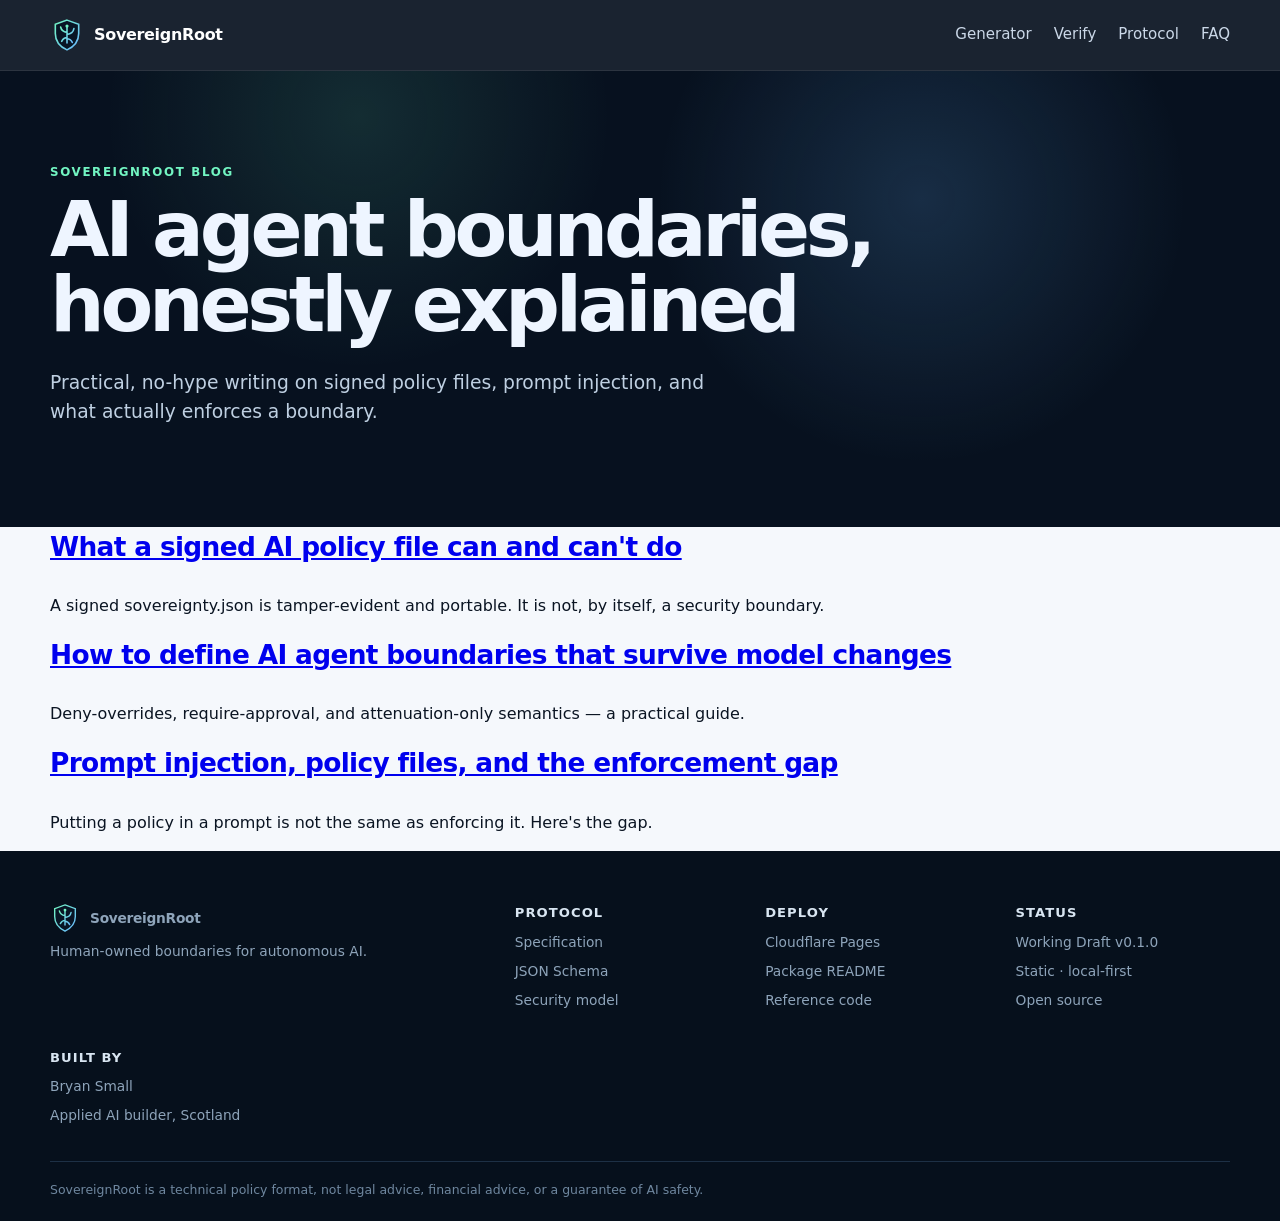
==== blog/index.html @ b21b66f1 "Add blog articles, update sitemap, add CV profile link" ====
<!doctype html>
<html lang="en">
<head>
  <meta charset="utf-8">
  <meta name="viewport" content="width=device-width,initial-scale=1">
  <meta name="theme-color" content="#07111f">
  <meta name="description" content="SovereignRoot blog — honest writing on AI agent boundaries, signed policy files, prompt injection and enforcement.">
  <meta name="robots" content="index,follow">
  <meta property="og:title" content="SovereignRoot blog — AI agent boundaries and enforcement">
  <meta property="og:description" content="Honest writing on signed policy files, prompt injection, and pre-action enforcement for autonomous AI.">
  <meta property="og:type" content="website">
  <meta property="og:url" content="https://sovereignroot.pages.dev/blog/">
  <meta property="og:image" content="https://sovereignroot.pages.dev/assets/og-card.png">
  <meta name="twitter:card" content="summary_large_image">
  <meta name="twitter:title" content="SovereignRoot blog">
  <meta name="twitter:description" content="Honest writing on signed policy files, prompt injection, and pre-action enforcement for autonomous AI.">
  <meta name="twitter:image" content="https://sovereignroot.pages.dev/assets/og-card.png">
  <link rel="canonical" href="https://sovereignroot.pages.dev/blog/">
  <link rel="icon" href="../assets/logo.svg" type="image/svg+xml">
  <link rel="stylesheet" href="../css/styles.css">
  <title>SovereignRoot blog — AI agent boundaries and enforcement</title>
</head>
<body>
  <a class="skip" href="#main">Skip to content</a>
  <header class="site-header">
    <div class="wrap header-inner">
      <a class="brand" href="../" aria-label="SovereignRoot home">
        <img src="../assets/logo.svg" width="34" height="34" alt="">
        <span>SovereignRoot</span>
      </a>
      <nav aria-label="Primary">
        <a href="../#generator">Generator</a>
        <a href="../#verify">Verify</a>
        <a href="../#protocol">Protocol</a>
        <a href="../#faq">FAQ</a>
      </nav>
    </div>
  </header>
  <main id="main">
    <section class="hero" id="top">
      <div class="wrap">
        <div class="eyebrow">SovereignRoot blog</div>
        <h1>AI agent boundaries, honestly explained</h1>
        <p class="hero-copy">Practical, no-hype writing on signed policy files, prompt injection, and what actually enforces a boundary.</p>
      </div>
    </section>
    <section>
      <div class="wrap">
        <div class="card" style="margin-bottom:16px">
          <h3><a href="what-a-signed-ai-policy-can-and-cant-do/">What a signed AI policy file can and can't do</a></h3>
          <p>A signed sovereignty.json is tamper-evident and portable. It is not, by itself, a security boundary.</p>
        </div>
        <div class="card" style="margin-bottom:16px">
          <h3><a href="how-to-define-ai-agent-boundaries/">How to define AI agent boundaries that survive model changes</a></h3>
          <p>Deny-overrides, require-approval, and attenuation-only semantics — a practical guide.</p>
        </div>
        <div class="card" style="margin-bottom:16px">
          <h3><a href="prompt-injection-policy-files-enforcement-gap/">Prompt injection, policy files, and the enforcement gap</a></h3>
          <p>Putting a policy in a prompt is not the same as enforcing it. Here's the gap.</p>
        </div>
      </div>
    </section>
  </main>
  <footer>
    <div class="wrap footer-grid">
      <div><a class="brand" href="../"><img src="../assets/logo.svg" width="30" height="30" alt=""><span>SovereignRoot</span></a><p>Human-owned boundaries for autonomous AI.</p></div>
      <div><b>Protocol</b><a href="../protocol/SOVEREIGNROOT-SPEC.md">Specification</a><a href="../protocol/sovereignty.schema.json">JSON Schema</a><a href="../docs/SECURITY.md">Security model</a></div>
      <div><b>Deploy</b><a href="../docs/DEPLOY_CLOUDFLARE.md">Cloudflare Pages</a><a href="../README.md">Package README</a><a href="../reference/README.md">Reference code</a></div>
      <div><b>Status</b><span>Working Draft v0.1.0</span><span>Static · local-first</span><span>Open source</span></div>
      <div><b>Built by</b><a href="https://bryansmall.pages.dev" target="_blank" rel="noopener">Bryan Small</a><span>Applied AI builder, Scotland</span></div>
    </div>
    <div class="wrap footer-bottom">SovereignRoot is a technical policy format, not legal advice, financial advice, or a guarantee of AI safety.</div>
  </footer>
  <script src="../js/sovereignroot.bundle.js"></script>
</body>
</html>
---- css/styles.css ----
:root{--bg:#07111f;--bg2:#0b1729;--panel:#101e32;--panel2:#13243b;--text:#eef5ff;--muted:#a8b8cc;--ink:#0a1422;--paper:#f5f8fc;--line:#243852;--brand:#72f5c2;--brand2:#6ab7ff;--danger:#ff7b8a;--warn:#ffd36a;--shadow:0 28px 80px rgba(0,0,0,.32);--radius:22px;--max:1180px}*{box-sizing:border-box}html{scroll-behavior:smooth}body{margin:0;font-family:Inter,ui-sans-serif,system-ui,-apple-system,BlinkMacSystemFont,"Segoe UI",sans-serif;background:var(--paper);color:var(--ink);line-height:1.55}button,input,select,textarea{font:inherit}.wrap{width:min(var(--max),calc(100% - 40px));margin-inline:auto}.narrow{width:min(920px,calc(100% - 40px))}.skip{position:absolute;left:-9999px;top:8px;background:#fff;padding:8px 12px;z-index:999}.skip:focus{left:8px}.site-header{position:sticky;top:0;z-index:50;background:rgba(7,17,31,.92);backdrop-filter:blur(16px);border-bottom:1px solid rgba(255,255,255,.08);color:#fff}.header-inner{height:70px;display:flex;align-items:center;gap:24px}.brand{display:inline-flex;align-items:center;gap:10px;color:inherit;text-decoration:none;font-weight:800;letter-spacing:-.02em}.brand img{display:block}.header-inner nav{display:flex;gap:22px;margin-left:auto}.header-inner nav a{color:#cbd8e8;text-decoration:none;font-size:.94rem}.header-inner nav a:hover{color:#fff}.status-chip{display:inline-flex;align-items:center;border-radius:999px;padding:7px 10px;font-size:.78rem;font-weight:750;border:1px solid #38506e;color:#c7d6e8;background:#0d1b2e}.status-chip.valid{border-color:#2b8d70;color:#aaffdf;background:#0c2a25}.status-chip.warning{border-color:#7e672e;color:#ffe6a7;background:#2d2614}.hero{background:radial-gradient(circle at 72% 28%,rgba(106,183,255,.17),transparent 27%),radial-gradient(circle at 28% 10%,rgba(114,245,194,.12),transparent 25%),var(--bg);color:var(--text);padding:92px 0 82px;overflow:hidden}.hero-grid{display:grid;grid-template-columns:1.05fr .95fr;gap:64px;align-items:center}.eyebrow{text-transform:uppercase;letter-spacing:.14em;font-size:.74rem;font-weight:850;color:#178767;margin-bottom:12px}.hero .eyebrow,.dark .eyebrow,.privacy-section .eyebrow{color:var(--brand)}h1,h2,h3,h4,p{margin-top:0}h1{font-size:clamp(3rem,6vw,5.6rem);line-height:.97;letter-spacing:-.055em;margin-bottom:26px}h1 span{color:var(--brand)}h2{font-size:clamp(2.2rem,4.2vw,3.7rem);line-height:1.05;letter-spacing:-.045em;margin-bottom:18px}h3{font-size:1.65rem;letter-spacing:-.025em}.hero-copy{font-size:1.17rem;color:#bfd0e2;max-width:690px}.hero-copy code{color:#dff8ef;background:#13273a;padding:.15em .35em;border-radius:6px}.hero-actions{display:flex;gap:12px;margin:30px 0 24px}.button{display:inline-flex;align-items:center;justify-content:center;border:0;border-radius:12px;padding:13px 18px;font-weight:800;text-decoration:none;cursor:pointer;transition:.18s transform,.18s background,.18s border}.button:hover{transform:translateY(-1px)}.button.primary{background:var(--brand);color:#052016;box-shadow:0 10px 30px rgba(114,245,194,.18)}.button.primary:hover{background:#8affcf}.button.ghost{background:transparent;color:inherit;border:1px solid currentColor;opacity:.86}.button.small{padding:9px 12px;font-size:.88rem}.button.light{background:#fff;color:#081525}.trust-row{display:flex;flex-wrap:wrap;gap:18px;color:#90a9c1;font-size:.88rem}.hero-card{background:linear-gradient(180deg,#0d1c30,#091524);border:1px solid #263d58;border-radius:18px;box-shadow:var(--shadow);overflow:hidden;transform:rotate(1deg)}.terminal-bar{height:48px;display:flex;align-items:center;gap:7px;padding:0 16px;border-bottom:1px solid #20364f;color:#7994ad;font-size:.78rem}.terminal-bar span{width:10px;height:10px;border-radius:50%;background:#35506e}.terminal-bar b{margin-left:8px}.hero-card pre{margin:0;padding:28px;color:#d4e5f6;overflow:auto;font-size:.9rem;line-height:1.7}.hero-card-footer{padding:14px 18px;border-top:1px solid #20364f;color:#86a2bb;font-size:.78rem}.principle-strip{background:#0b1729;color:#fff;border-top:1px solid #172a41}.principle-grid{display:grid;grid-template-columns:repeat(4,1fr)}.principle-grid>div{padding:28px 24px;border-right:1px solid #1d3048}.principle-grid>div:last-child{border:0}.principle-grid strong{display:block;color:var(--brand);font-size:.75rem;letter-spacing:.12em}.principle-grid span{display:block;font-weight:800;margin:6px 0}.principle-grid p{margin:0;color:#8fa6bd;font-size:.88rem}.section{padding:88px 0}.section.dark{background:var(--bg);color:#fff}.section-heading{text-align:center;max-width:760px;margin:0 auto 42px}.section-heading.left{text-align:left;margin-left:0}.section-heading p,.muted{color:#66778d}.wizard-shell{background:#fff;border:1px solid #dde5ee;border-radius:var(--radius);box-shadow:0 24px 60px rgba(28,51,77,.11);overflow:hidden}.steps{list-style:none;display:grid;grid-template-columns:repeat(7,1fr);gap:0;margin:0;padding:0;background:#f0f4f8;border-bottom:1px solid #dbe4ed}.steps li{padding:15px 8px;text-align:center;color:#8291a4;font-size:.72rem;position:relative}.steps li span{width:24px;height:24px;border-radius:50%;display:grid;place-items:center;margin:0 auto 5px;background:#dbe4ed;font-weight:800}.steps li b{display:block}.steps li.active{color:#0c5f49;background:#eafbf4}.steps li.active span,.steps li.done span{background:#1d9f76;color:#fff}.wizard-panel{padding:38px}.wizard-panel>h3{margin-bottom:8px}.preset-grid{display:grid;grid-template-columns:repeat(2,1fr);gap:12px;margin:24px 0}.preset{appearance:none;text-align:left;border:1px solid #d7e1eb;background:#f8fafc;border-radius:14px;padding:17px;cursor:pointer;color:var(--ink)}.preset b,.preset span{display:block}.preset span{font-size:.85rem;color:#6b7c91;margin-top:5px}.preset.selected{border-color:#28a77d;background:#edfbf6;box-shadow:inset 0 0 0 1px #28a77d}.field{display:block;margin:18px 0}.field>span,.select-field>span{display:block;font-weight:750;margin-bottom:7px}.field input,.field select,.field textarea,.select-field select,.key-import-card input,.compact input{width:100%;border:1px solid #cbd7e4;border-radius:10px;padding:11px 12px;background:#fff;color:#0b1729}.field textarea{resize:vertical}.field small,.select-field small,.toggle-row small{display:block;color:#718197;margin-top:6px}.choice-group{border:0;padding:0;margin:24px 0}.choice-group legend{font-weight:800;margin-bottom:10px}.choice-group label{display:flex;gap:12px;padding:12px;border:1px solid #dbe4ed;border-radius:11px;margin:8px 0}.choice-group input{margin-top:5px}.choice-group span b,.choice-group span small{display:block}.choice-group small{color:#718197}.wizard-actions{display:flex;justify-content:space-between;gap:12px;margin-top:30px;padding-top:22px;border-top:1px solid #e5ebf1}.question-grid{display:grid;grid-template-columns:1fr 1fr;gap:14px}.select-field{display:block;border:1px solid #dbe4ed;border-radius:13px;padding:16px;background:#fafcfe}.hard-lock{padding:15px 17px;background:#0d2234;color:#d8e8f6;border-radius:12px;margin-top:18px}.three-col{display:grid;grid-template-columns:.55fr 1fr 1fr;gap:14px}.money-input{display:flex;border:1px solid #cbd7e4;border-radius:10px;overflow:hidden}.money-input span{padding:11px;background:#eef3f7;color:#62748a;font-size:.8rem;white-space:nowrap}.money-input input{border:0!important;border-radius:0!important}.note{padding:14px 16px;border-radius:11px;margin:18px 0;font-size:.9rem}.note.warning{background:#fff8df;border:1px solid #eed995;color:#604f18}.note.danger{background:#fff0f2;border:1px solid #f0b6be;color:#6d2832}.toggle-row{display:grid;grid-template-columns:1fr 180px;gap:14px;align-items:end;margin:18px 0}.toggle-row>label:first-child{display:flex;gap:11px;padding:14px;border:1px solid #dbe4ed;border-radius:12px}.toggle-row b,.toggle-row small{display:block}.compact span{display:block;font-weight:750;margin-bottom:7px}.formula{margin:20px 0;padding:20px;border-radius:14px;background:#07111f;color:#fff;text-align:center}.formula span,.formula small{display:block;color:#8fa8c0}.formula b{display:block;color:var(--brand);font-size:1.15rem;margin:5px 0}.security-grid{display:grid;grid-template-columns:1fr 1fr;gap:18px}.key-import-card{border:1px solid #dbe4ed;border-radius:14px;padding:18px;background:#f7fafc}.key-import-card h4{margin-bottom:5px}.key-import-card p{font-size:.86rem;color:#6b7c91}.key-import-card input{margin:5px 0 9px}.key-import-card hr{border:0;border-top:1px solid #dce5ed;margin:18px 0}.inline-status{font-size:.78rem;margin-top:8px;word-break:break-all}.inline-status.good{color:#147a5d}.inline-status.bad{color:#b53d4d}.result-top{display:flex;justify-content:space-between;gap:20px}.result-metrics{display:grid;grid-template-columns:repeat(4,1fr);gap:10px;margin:22px 0}.result-metrics div{border:1px solid #dce5ed;border-radius:12px;padding:14px}.result-metrics span{display:block;color:#74849a;font-size:.78rem}.result-metrics b{font-size:1.05rem}.download-grid{display:grid;grid-template-columns:repeat(3,1fr);gap:12px}.download-card{appearance:none;text-align:left;border:1px solid #d6e1eb;background:#f9fbfd;border-radius:14px;padding:17px;cursor:pointer;color:var(--ink)}.download-card b,.download-card span,.download-card em{display:block}.download-card span{color:#687a8f;font-size:.84rem;margin:7px 0 17px}.download-card em{font-style:normal;color:#0e8060;font-weight:800;font-size:.86rem}.download-card.critical{border-color:#edb6be;background:#fff6f7}.download-card.critical em{color:#b43e4c}.fingerprints{display:grid;grid-template-columns:1fr 1fr;gap:12px;margin:18px 0}.fingerprints div{background:#081525;border-radius:12px;color:#fff;padding:14px;min-width:0}.fingerprints span{display:block;color:#88a2bc;font-size:.76rem;margin-bottom:5px}.fingerprints code{display:block;white-space:nowrap;overflow:auto;font-size:.72rem}.json-details{margin:16px 0;border:1px solid #dce5ed;border-radius:12px;padding:14px}.json-details summary{cursor:pointer;font-weight:800}.json-details pre{max-height:420px;overflow:auto;background:#081525;color:#dbeaf7;padding:15px;border-radius:10px;font-size:.75rem}.text-button{border:0;background:transparent;color:#0a7e5d;font-weight:800;cursor:pointer;padding:8px 0}.split{display:grid;grid-template-columns:1fr 1fr;gap:58px;align-items:center}.dark p{color:#a8bdd1}.dropbox{display:grid;place-items:center;border:1px dashed #405b79;border-radius:16px;padding:30px;background:#0b1a2d;cursor:pointer;text-align:center}.dropbox input{position:absolute;opacity:0;pointer-events:none}.drop-icon{font-size:2rem;color:var(--brand)}.dropbox small{color:#829bb4}.verify-output{border-radius:18px;padding:28px;min-height:230px;background:#0d1b2e;border:1px solid #263d58}.verify-output.valid{border-color:#2b8d70;background:#0b2a24}.verify-output.invalid{border-color:#8d3c49;background:#2b1218}.verify-title{font-size:1.45rem;font-weight:850;margin-bottom:10px}.mini-dl{display:grid;gap:9px}.mini-dl div{display:grid;grid-template-columns:90px 1fr;gap:10px}.mini-dl dt{color:#8ea5bc}.mini-dl dd{margin:0;word-break:break-all}.stack-diagram{max-width:770px;margin:36px auto}.layer{border:1px solid #ccd8e4;border-radius:14px;padding:17px 20px;background:#fff;box-shadow:0 8px 24px rgba(22,45,68,.06)}.layer span,.layer b{display:block}.layer span{font-size:.75rem;text-transform:uppercase;letter-spacing:.1em;color:#74849a}.layer.root{border-color:#27a57a;background:#ecfbf5}.layer.root span{color:#14795b}.layer.human{background:#0b1729;color:#fff;border-color:#0b1729}.layer.human span{color:#8fa7bf}.layer.action{background:#f2f5f8}.arrow{text-align:center;color:#7890a5;font-weight:800;padding:9px}.protocol-cards{display:grid;grid-template-columns:repeat(4,1fr);gap:14px}.protocol-cards article{border:1px solid #dce5ed;border-radius:14px;padding:19px;background:#fff}.protocol-cards h3{font-size:1.05rem}.protocol-cards p{color:#687a8f;margin:0;font-size:.9rem}.privacy-section{background:linear-gradient(135deg,#07111f,#0c2334);color:#fff}.privacy-grid h2{margin-bottom:0}.privacy-list{display:grid;gap:1px;background:#284158;border:1px solid #284158;border-radius:16px;overflow:hidden}.privacy-list div{background:#0b1a2d;padding:17px}.privacy-list b,.privacy-list span{display:block}.privacy-list span{color:#91a8be;font-size:.88rem;margin-top:3px}.faq-list details{border-top:1px solid #d7e1eb;padding:18px 0}.faq-list details:last-child{border-bottom:1px solid #d7e1eb}.faq-list summary{font-weight:800;cursor:pointer}.faq-list p{color:#65778c;margin:11px 0 0}.cta-section{background:var(--brand);padding:46px 0}.cta-inner{display:flex;align-items:center;justify-content:space-between;gap:30px}.cta-inner h2{font-size:2.3rem;margin-bottom:5px}.cta-inner p{margin:0}.site-header+.hero{}footer{background:#06101c;color:#d8e5f1;padding:52px 0 22px}.footer-grid{display:grid;grid-template-columns:2fr repeat(3,1fr);gap:36px}.footer-grid>div{display:flex;flex-direction:column;gap:8px}.footer-grid p,.footer-grid a,.footer-grid span{color:#8ea4ba;text-decoration:none;font-size:.86rem}.footer-grid b{font-size:.82rem;text-transform:uppercase;letter-spacing:.08em}.footer-bottom{border-top:1px solid #1d3045;margin-top:34px;padding-top:18px;color:#6f879f;font-size:.78rem}.toast{position:fixed;right:20px;bottom:20px;z-index:100;background:#0b1729;color:#fff;border:1px solid #314962;border-radius:12px;padding:12px 15px;box-shadow:var(--shadow);opacity:0;transform:translateY(8px);pointer-events:none;transition:.2s}.toast.show{opacity:1;transform:none}.toast[data-kind="success"]{border-color:#2b8d70}.toast[data-kind="error"]{border-color:#a13d4b}@media(max-width:900px){.hero-grid,.split,.security-grid{grid-template-columns:1fr}.hero{padding-top:64px}.principle-grid{grid-template-columns:1fr 1fr}.question-grid,.download-grid,.protocol-cards{grid-template-columns:1fr 1fr}.three-col{grid-template-columns:1fr}.header-inner nav{display:none}.steps b{display:none!important}.footer-grid{grid-template-columns:1fr 1fr}.result-metrics{grid-template-columns:1fr 1fr}.fingerprints{grid-template-columns:1fr}}@media(max-width:620px){.wrap,.narrow{width:min(100% - 24px,var(--max))}.hero{padding:54px 0}.hero-actions{flex-direction:column;align-items:stretch}.trust-row{gap:10px}.principle-grid,.question-grid,.download-grid,.protocol-cards,.footer-grid{grid-template-columns:1fr}.principle-grid>div{border-right:0;border-bottom:1px solid #1d3048}.wizard-panel{padding:24px 18px}.steps li{padding:10px 2px}.preset-grid{grid-template-columns:1fr}.toggle-row{grid-template-columns:1fr}.result-top,.cta-inner{align-items:flex-start;flex-direction:column}.result-metrics{grid-template-columns:1fr 1fr}.header-inner{height:62px}.header-inner .status-chip{display:none}h1{font-size:3.2rem}.section{padding:64px 0}}
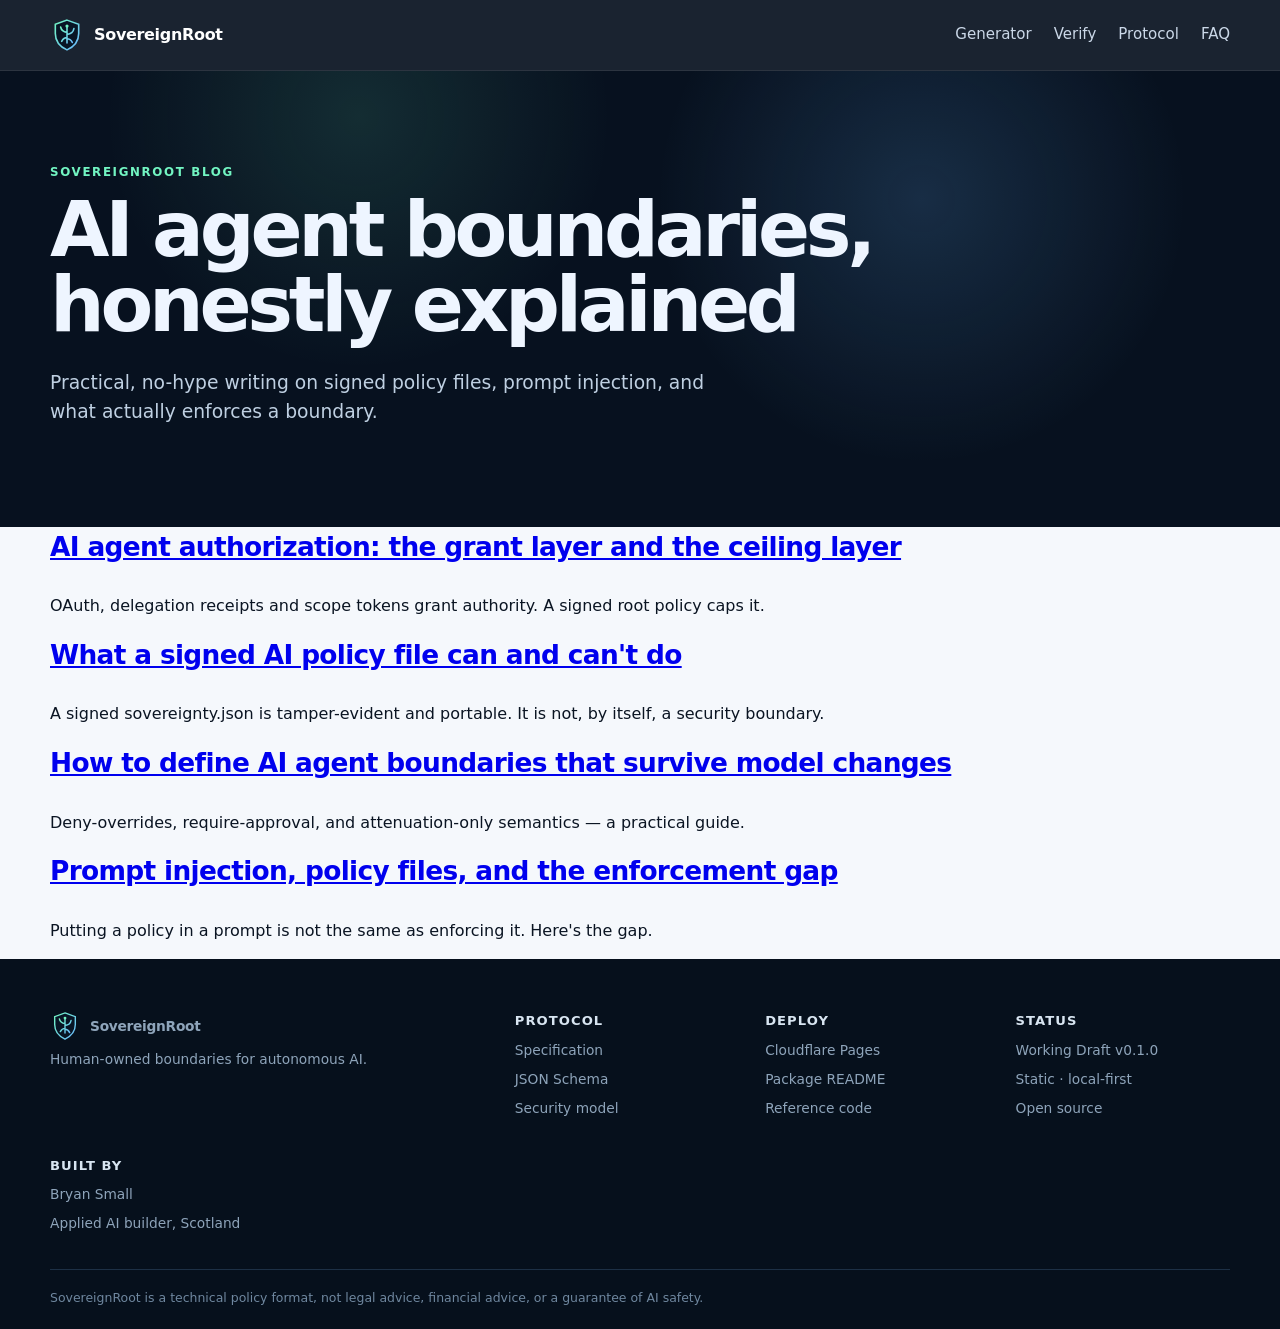
==== commit 77c3a646: "Add AI agent authorization article" ====
--- a/blog/index.html
+++ b/blog/index.html
@@ -47,6 +47,10 @@
     <section>
       <div class="wrap">
         <div class="card" style="margin-bottom:16px">
+          <h3><a href="ai-agent-authorization-grant-and-ceiling/">AI agent authorization: the grant layer and the ceiling layer</a></h3>
+          <p>OAuth, delegation receipts and scope tokens grant authority. A signed root policy caps it.</p>
+        </div>
+        <div class="card" style="margin-bottom:16px">
           <h3><a href="what-a-signed-ai-policy-can-and-cant-do/">What a signed AI policy file can and can't do</a></h3>
           <p>A signed sovereignty.json is tamper-evident and portable. It is not, by itself, a security boundary.</p>
         </div>
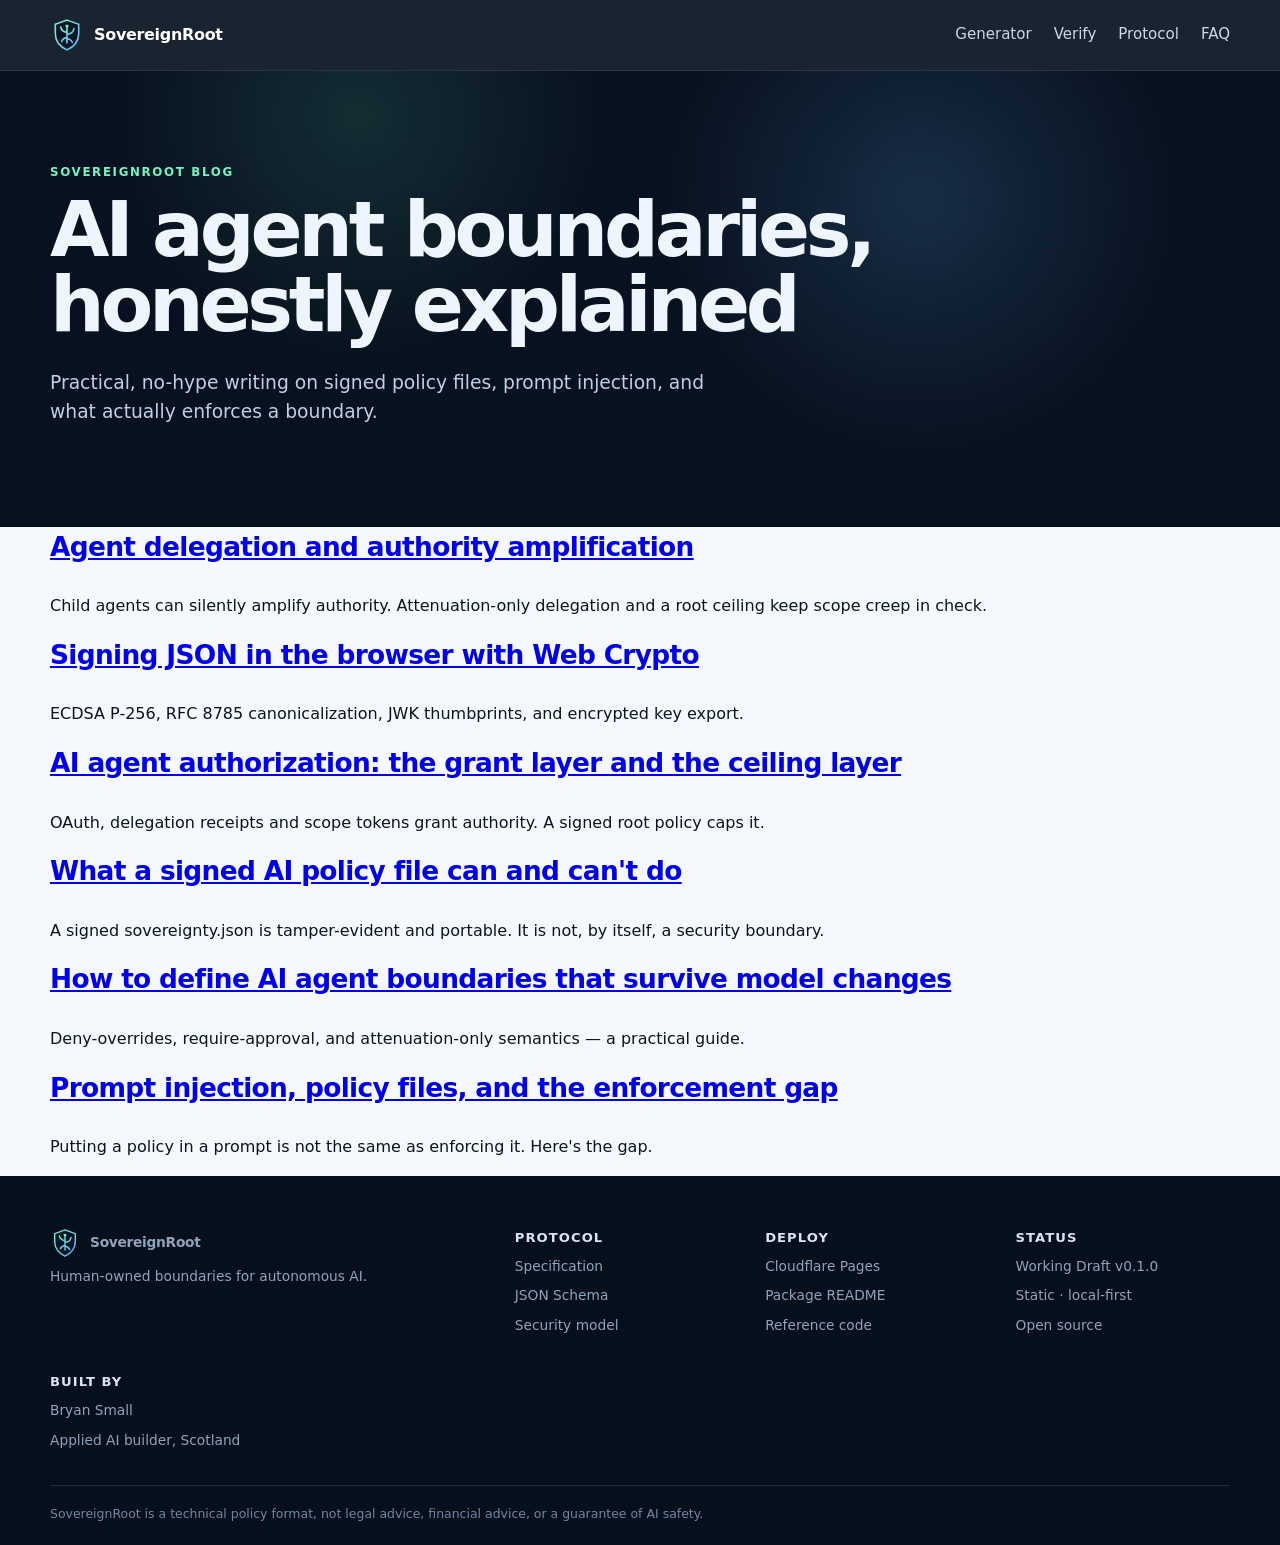
==== commit 378ddaef: "Add agent delegation + Web Crypto articles" ====
--- a/blog/index.html
+++ b/blog/index.html
@@ -47,6 +47,14 @@
     <section>
       <div class="wrap">
         <div class="card" style="margin-bottom:16px">
+          <h3><a href="agent-delegation-authority-amplification/">Agent delegation and authority amplification</a></h3>
+          <p>Child agents can silently amplify authority. Attenuation-only delegation and a root ceiling keep scope creep in check.</p>
+        </div>
+        <div class="card" style="margin-bottom:16px">
+          <h3><a href="signing-json-in-browser-web-crypto/">Signing JSON in the browser with Web Crypto</a></h3>
+          <p>ECDSA P-256, RFC 8785 canonicalization, JWK thumbprints, and encrypted key export.</p>
+        </div>
+        <div class="card" style="margin-bottom:16px">
           <h3><a href="ai-agent-authorization-grant-and-ceiling/">AI agent authorization: the grant layer and the ceiling layer</a></h3>
           <p>OAuth, delegation receipts and scope tokens grant authority. A signed root policy caps it.</p>
         </div>
